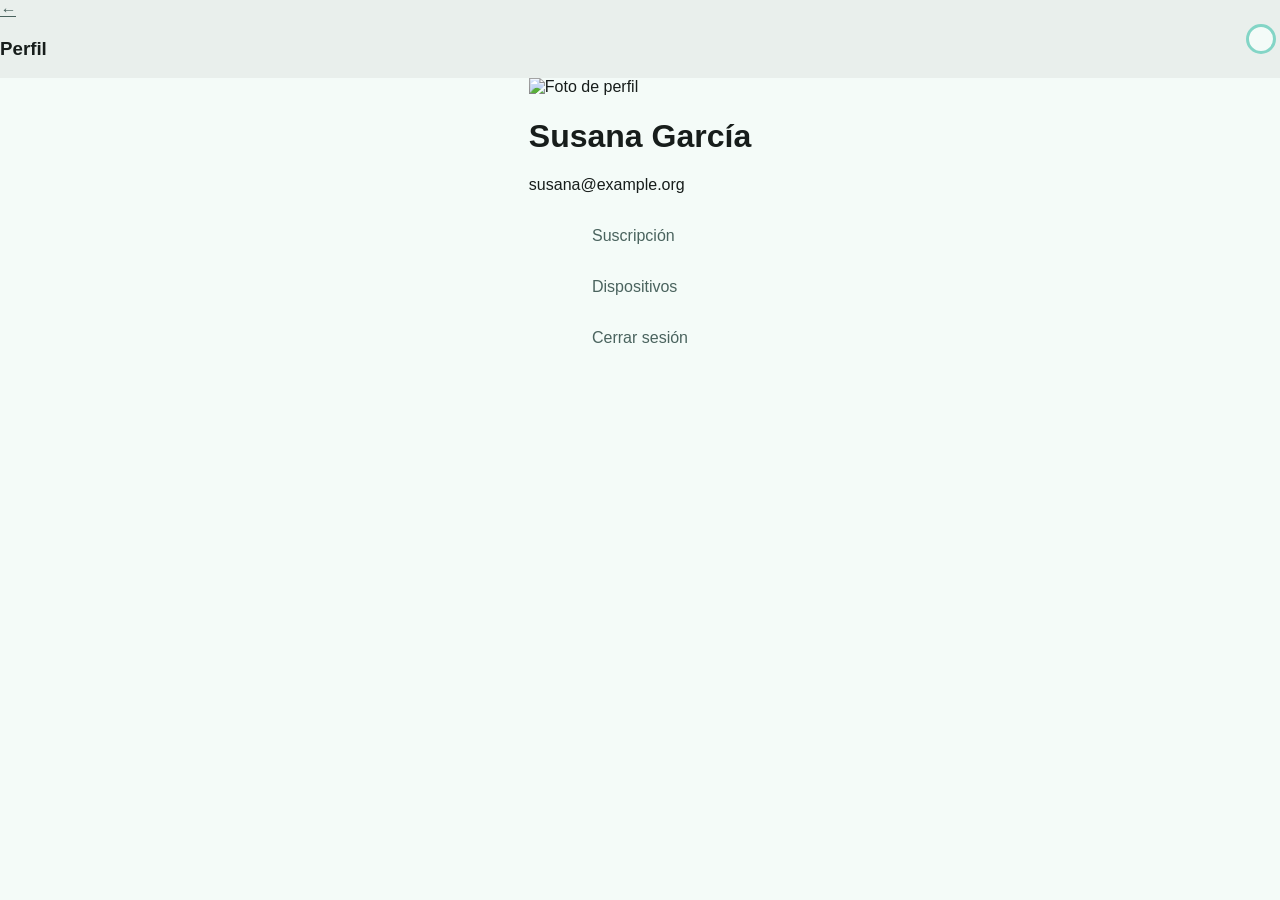
==== docs/account.html @ ccdaf3f8 "Primeros pasos adaptación al prototipo Figma" ====
<!DOCTYPE html>
<html class="light">

<head>
    <title>Perfil | SleepCare</title>
    <link rel="stylesheet" href="css/style.css" />
    <meta name="viewport" content="width=device-width, initial-scale=1.0" />
</head>

<body>
    <header>
        <div>
            <a href="index.html"><i>←</i></a>
            <h3>Perfil</h3>
        </div>
        <div class="hidden">
            <img class="logo-container" alt="Logo de SleepCare" />
        </div>
        <nav>
            <a href="account_edit.html"><i></i></a>
        </nav>
    </header>
    <div class="content">
        <div>
            <img src="" alt="Foto de perfil">
            <div>
                <h1>Susana García</h1>
                <p>susana@example.org</p>
            </div>
        </div>
        <div class="menu-list">
            <a href="#"><i aria-hidden="true"></i>Suscripción</a>
            <a href="#"><i aria-hidden="true"></i>Dispositivos</a>
            <a href="login.html"><i aria-hidden="true"></i>Cerrar sesión</a>
        </div>
    </div>
    <script src="js/main.js"></script>
</body>

</html>
---- docs/css/style.css ----
@import url(light.css);
@import url(dark.css);
@import url(fonts/Cabin.css);

* {
    --btn-border-radius: 5rem;
}

html {
    background-color: var(--md-sys-color-background);
    font-family: "Cabin", sans-serif;
}

body {
    color: var(--md-sys-color-on-surface);
    margin: 0;
}

a {
    text-decoration-thickness: 0.05rem;
}

nav {
    color: var(--md-sys-color-on-primary);
    display: flex;
    gap: 1rem;
}

header {
    background-color: var(--md-sys-color-surface-container);
    color: var(--md-sys-color-on-surface);
    display: flex;
    justify-content: space-between;
    align-items: center;
    /* padding: 0.5rem */
}

footer {
    background-color: var(--md-sys-color-surface-container-lowest);
    color: var(--md-sys-color-on-surface);
    text-align: center;
    height: 4rem;
    margin-top: 1rem;
    padding: 0.5rem;
    padding-bottom: 5rem;
}

nav a {
    background-color: var(--md-sys-color-surface);
    border-style: solid;
    border-color: var(--md-sys-color-inverse-primary);
    border-width: 0.2rem;
    border-radius: var(--btn-border-radius);
    color: var(--md-sys-color-on-surface);
    text-decoration-line: none;
    padding: 0.75rem;
    margin: 0.25rem;
}

.action-btn {
    background-color: var(--md-sys-color-secondary);
    border-radius: var(--btn-border-radius);
    color: var(--md-sys-color-on-secondary);
    padding: 0.5rem;
    text-decoration: none;
}

.card {
    border: solid 0.1rem var(--md-sys-color-outline-variant);
    background-color: var(--md-sys-color-surface-container);
    border-radius: 12px;
    color: var(--md-sys-color-on-surface);
    padding: 0.5rem;
    /*box-shadow: 0rem 0rem 0.4rem var(--md-sys-color-shadow);*/
}

.card-centered {
    text-align: center;
}

.card-view {
    display: flex;
    flex-flow: column;
    gap: 1rem;
}

.card-view-horizontal {
    display: flex;
    flex-flow: row;
    flex-wrap: wrap;
    gap: 1rem;
    justify-content: space-around;
}

.content {
    display: flex;
    flex-flow: column;
    align-items: center;
}

.link-group {
    display: flex;
    gap: 1rem;
    justify-content: center;
}

.logo-container {
    content: url(../img/logo_alt_2.svg);
    max-height: 50px;
}

@media (prefers-color-scheme: dark) {
    .logo-container {
        content: url(../img/logo.svg);
    }
}

.section-sub {
    color: var(--md-sys-color-on-surface-variant);
    font-size: small;
}

a:link {
    color: var(--md-sys-color-secondary)
}

a.action-btn {
    color: var(--md-sys-color-on-secondary);
}

.card h2 {
    margin: 0;
}

.content section {
    padding: 0.5rem;
}

.numeric-unit-value span {
    font-size: 2rem;
}

nav a:hover {
    background-color: var(--md-sys-color-surface-variant);
    color: var(--md-sys-color-on-surface-variant);
}

nav a:active {
    background-color: var(--md-sys-color-tertiary);
    color: var(--md-sys-color-on-tertiary);
}

.card ul li {
   padding-top: 0.5rem;
   padding-bottom: 0.5rem;
}

.card-view-horizontal .card {
    flex-grow: 1;
    padding: 1rem;
}

.card-view-horizontal h3:first-of-type {
    margin-bottom: 0;
    width: 100%;
}

.card p:first-of-type {
    margin-top: 0.2rem;
}

.plot {
    display: flex;
    flex-flow: row;
    justify-content: space-between;
    align-items: baseline;
    margin: -0.5rem;
}

.plot * {
    width: 2rem;
    background-color: var(--md-sys-color-primary);
}

.card-header {
    padding: 0.5rem;
    padding-bottom: 0;
    margin-bottom: 0;
}

.card-header h2 {
    margin: 0;
}
.card-header p {
    margin-top: 0.2rem;
}

.card-outline {
    border-radius: 12px;
    border: solid 0.1rem var(--md-sys-color-outline-variant);
    text-align: center;
    padding: 0.5rem;
}

.menu-list {
    display: flex;
    flex-flow: column;
}

.menu-list a {
    text-decoration: none;
    padding: 1rem;
}

.menu-list a:hover {
    background-color: var(--md-sys-color-surface-container);
}

.hidden {
    visibility: hidden;
}
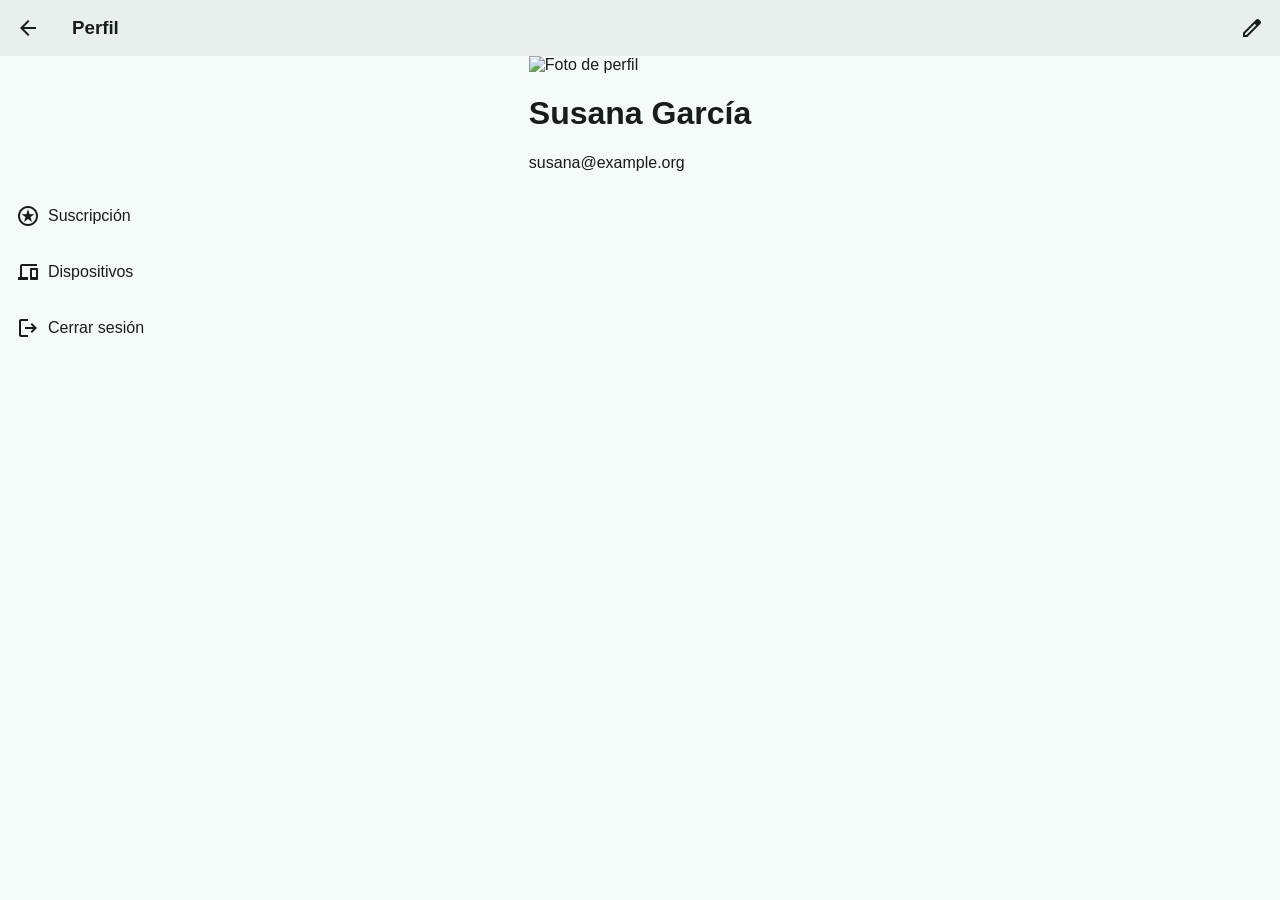
==== commit cd4295ee: "Más progreso y añadir iconos de Google Icons" ====
--- a/docs/account.html
+++ b/docs/account.html
@@ -3,22 +3,27 @@
 
 <head>
     <title>Perfil | SleepCare</title>
+    <link href="https://fonts.googleapis.com/css2?family=Material+Symbols+Outlined" rel="stylesheet" />
     <link rel="stylesheet" href="css/style.css" />
     <meta name="viewport" content="width=device-width, initial-scale=1.0" />
 </head>
 
 <body>
     <header>
-        <div>
-            <a href="index.html"><i>←</i></a>
+        <div class="navigation-title">
+            <a href="index.html"><span class="material-symbols-outlined">
+                    arrow_back
+                </span></a>
             <h3>Perfil</h3>
         </div>
         <div class="hidden">
             <img class="logo-container" alt="Logo de SleepCare" />
         </div>
-        <nav>
-            <a href="account_edit.html"><i></i></a>
-        </nav>
+        <div class="navigation-actions">
+            <a href="account_edit.html"><span class="material-symbols-outlined">
+                edit
+            </span></a>
+        </div>
     </header>
     <div class="content">
         <div>
@@ -29,9 +34,9 @@
             </div>
         </div>
         <div class="menu-list">
-            <a href="#"><i aria-hidden="true"></i>Suscripción</a>
-            <a href="#"><i aria-hidden="true"></i>Dispositivos</a>
-            <a href="login.html"><i aria-hidden="true"></i>Cerrar sesión</a>
+            <a href="#"><span class="material-symbols-outlined">stars</span>Suscripción</a>
+            <a href="#"><span class="material-symbols-outlined">devices</span>Dispositivos</a>
+            <a href="login.html"><span class="material-symbols-outlined">logout</span>Cerrar sesión</a>
         </div>
     </div>
     <script src="js/main.js"></script>
--- a/docs/css/style.css
+++ b/docs/css/style.css
@@ -46,14 +46,16 @@
 }
 
 nav a {
-    background-color: var(--md-sys-color-surface);
-    border-style: solid;
+    background-color: var(--md-sys-color-primary-container);
+    /*border-style: solid;
     border-color: var(--md-sys-color-inverse-primary);
     border-width: 0.2rem;
-    border-radius: var(--btn-border-radius);
-    color: var(--md-sys-color-on-surface);
+    border-radius: var(--btn-border-radius);*/
+    border-radius: 100%;
+    color: var(--md-sys-color-on-primary-container);
     text-decoration-line: none;
-    padding: 0.75rem;
+    display: flex;
+    padding: 1rem;
     margin: 0.25rem;
 }
 
@@ -105,12 +107,18 @@
 }
 
 .logo-container {
+    position: absolute;
+    left: 50%;
+    translate: -50%;
+}
+
+.logo {
     content: url(../img/logo_alt_2.svg);
     max-height: 50px;
 }
 
 @media (prefers-color-scheme: dark) {
-    .logo-container {
+    .logo {
         content: url(../img/logo.svg);
     }
 }
@@ -132,8 +140,8 @@
     margin: 0;
 }
 
-.content section {
-    padding: 0.5rem;
+.content section .card, .content section .section {
+    margin: 0.5rem;
 }
 
 .numeric-unit-value span {
@@ -205,17 +213,51 @@
 .menu-list {
     display: flex;
     flex-flow: column;
+    width: 100%;
 }
 
 .menu-list a {
+    color: var(--md-sys-color-on-surface);
     text-decoration: none;
     padding: 1rem;
+    display: flex;
+    gap: 0.5rem;
+    align-items: center;
 }
 
 .menu-list a:hover {
     background-color: var(--md-sys-color-surface-container);
 }
 
+.menu-list a:active {
+    filter: brightness(150%);
+}
+
 .hidden {
     visibility: hidden;
+}
+
+.navigation-title, .navigation-actions {
+    display: flex;
+    flex-flow: row;
+    align-items: center;
+    gap: 1rem;
+}
+
+.navigation-title span, .navigation-actions span {
+    padding: 1rem;
+    color: var(--md-sys-color-on-surface);
+    border-radius: 100%;
+}
+
+.navigation-title h3 {
+    margin: 0;
+}
+
+.navigation-title span:hover, .navigation-actions span:hover {
+    background-color: var(--md-sys-color-surface-variant);
+}
+
+.navigation-title span:active, .navigation-actions span:active {
+    background-color: var(--md-sys-color-surface);
 }
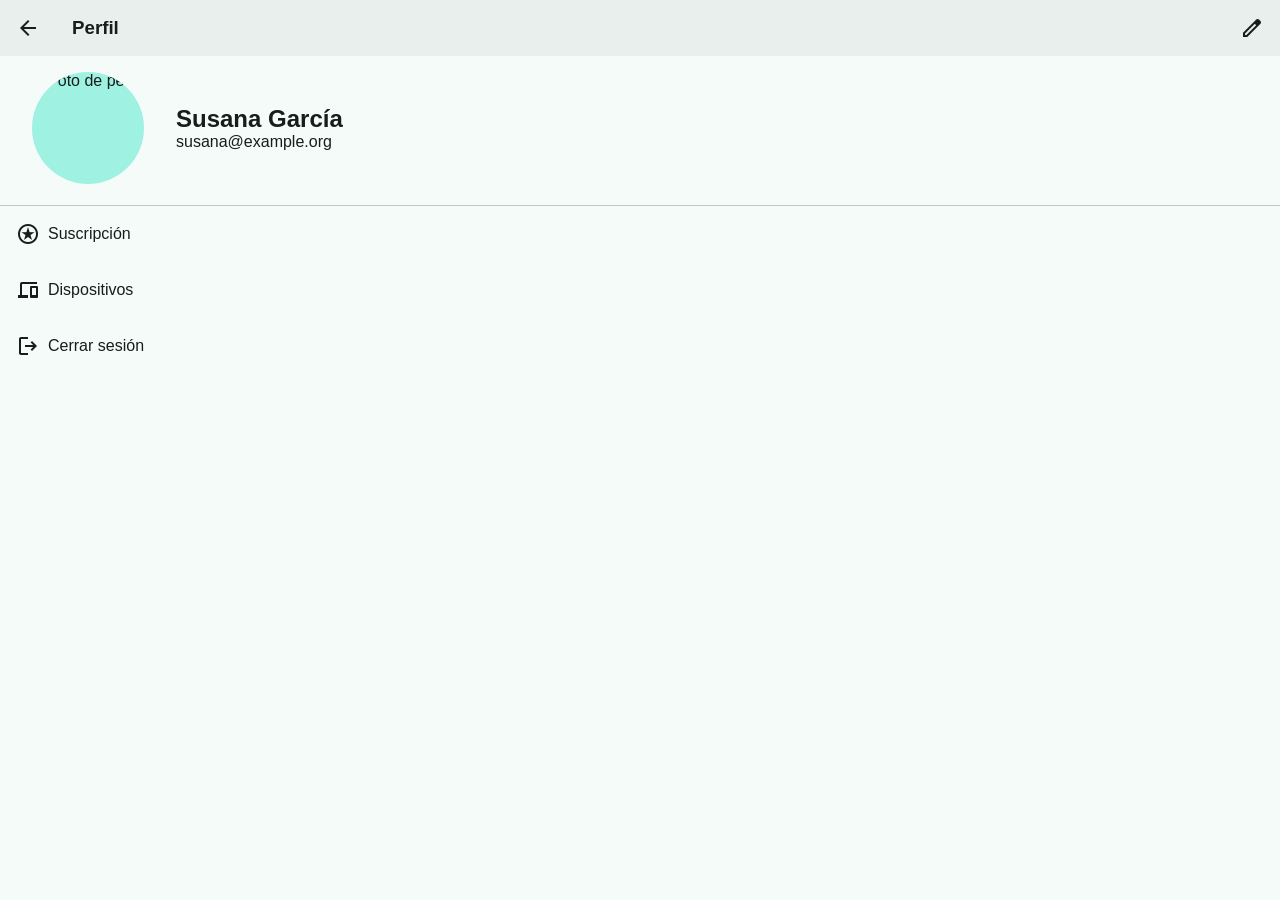
==== commit ca8d3957: "Actualizar menú cuenta" ====
--- a/docs/account.html
+++ b/docs/account.html
@@ -26,10 +26,10 @@
         </div>
     </header>
     <div class="content">
-        <div>
+        <div class="profile">
             <img src="" alt="Foto de perfil">
             <div>
-                <h1>Susana García</h1>
+                <h2>Susana García</h2>
                 <p>susana@example.org</p>
             </div>
         </div>
--- a/docs/css/style.css
+++ b/docs/css/style.css
@@ -32,6 +32,8 @@
     display: flex;
     justify-content: space-between;
     align-items: center;
+    position: sticky;
+    top: 0;
     /* padding: 0.5rem */
 }
 
@@ -113,14 +115,19 @@
 }
 
 .logo {
-    content: url(../img/logo_alt_2.svg);
+    content: url(../img/logo.svg);
     max-height: 50px;
 }
 
-@media (prefers-color-scheme: dark) {
-    .logo {
-        content: url(../img/logo.svg);
-    }
+.profile {
+    width: 100%;
+    display: flex;
+    flex-flow: row;
+    flex-wrap: wrap;
+    justify-content: start;
+    align-items: center;
+    margin-top: 1rem;
+    margin-bottom: 0,5rem;
 }
 
 .section-sub {
@@ -142,6 +149,27 @@
 
 .content section .card, .content section .section {
     margin: 0.5rem;
+}
+
+.profile h2, .profile p {
+    margin: 0;
+}
+
+.profile img {
+    margin-left: 2rem;
+    margin-right: 2rem;
+    background-color: var(--md-sys-color-primary-container);
+    height: 7rem;
+    aspect-ratio: 1;
+    border-radius: 100%;
+}
+
+.profile::after {
+    margin-top: 1.3rem;
+    background-color: var(--md-sys-color-outline-variant);
+    height: 0.1rem;
+    width: 100%;
+    content: "";
 }
 
 .numeric-unit-value span {
@@ -183,6 +211,7 @@
     justify-content: space-between;
     align-items: baseline;
     margin: -0.5rem;
+    margin-top: 0.5rem;
 }
 
 .plot * {
@@ -201,6 +230,20 @@
 }
 .card-header p {
     margin-top: 0.2rem;
+}
+
+.card .card-inner-header {
+    display: flex;
+    align-items: center;
+    gap: 1rem;
+}
+
+.card-inner-header * {
+    margin: 0;
+}
+
+.card-inner-header span {
+    font-size: 2.25rem;
 }
 
 .card-outline {
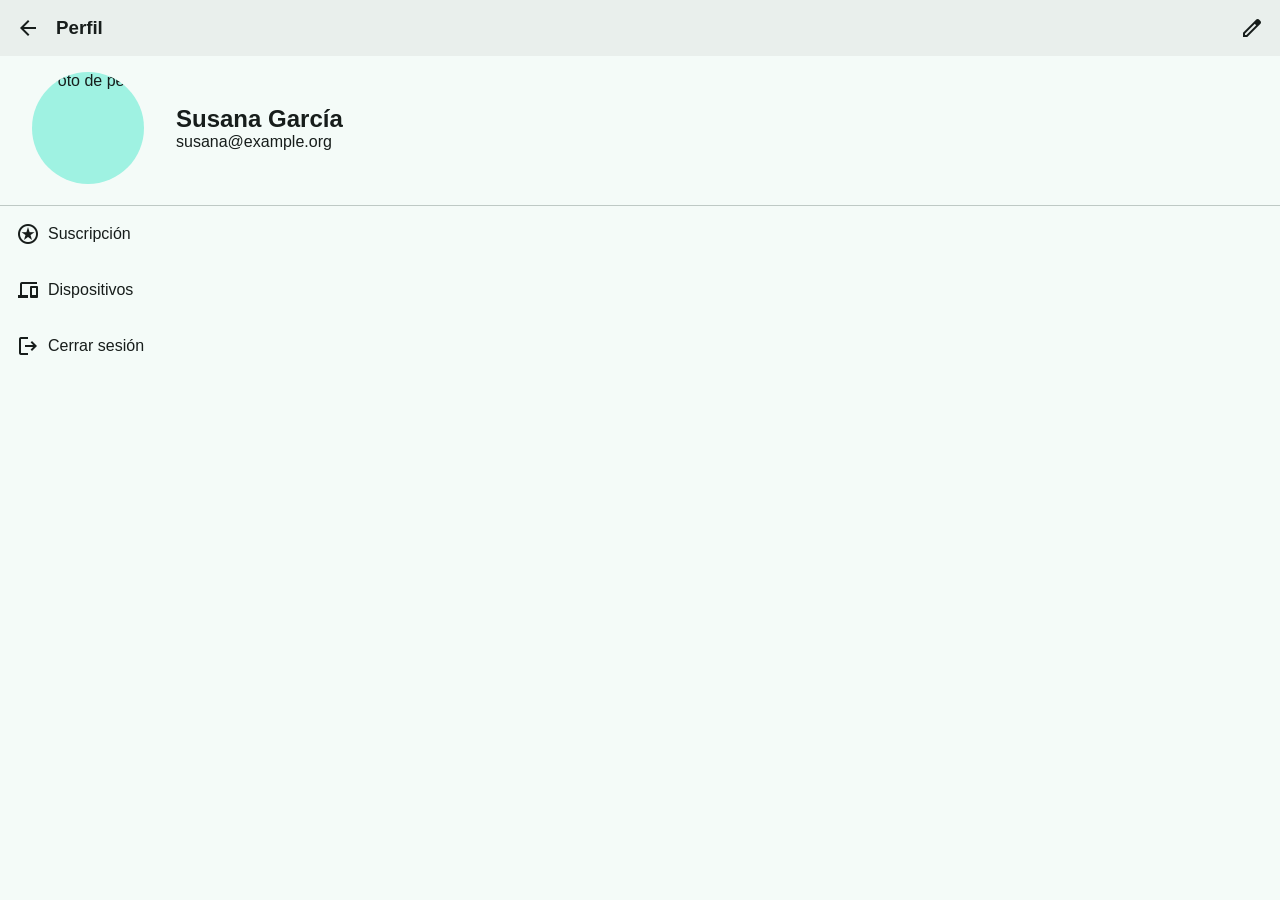
==== commit 8cfab0c4: "Eliminar JS sin usar" ====
--- a/docs/account.html
+++ b/docs/account.html
@@ -26,8 +26,8 @@
         </div>
     </header>
     <div class="content">
-        <div class="profile">
-            <img src="" alt="Foto de perfil">
+        <div class="profile start">
+            <img src="" alt="Foto de perfil" />
             <div>
                 <h2>Susana García</h2>
                 <p>susana@example.org</p>
@@ -39,7 +39,6 @@
             <a href="login.html"><span class="material-symbols-outlined">logout</span>Cerrar sesión</a>
         </div>
     </div>
-    <script src="js/main.js"></script>
 </body>
 
 </html>
--- a/docs/css/style.css
+++ b/docs/css/style.css
@@ -24,6 +24,17 @@
     color: var(--md-sys-color-on-primary);
     display: flex;
     gap: 1rem;
+}
+
+form {
+    padding: 1rem;
+}
+
+hr {
+    width: 70%;
+    border: none;
+    height: 1px;
+    background-color: var(--md-sys-color-outline-variant);
 }
 
 header {
@@ -61,7 +72,66 @@
     margin: 0.25rem;
 }
 
+form section {
+    display: flex;
+    flex-flow: column;
+    margin-bottom: 0.5rem;
+    padding-left: 1rem;
+    padding-right: 1rem;
+    padding-top: 0.5rem;
+    padding-bottom: 0.5rem;
+    background-color: var(--md-sys-color-surface-container-highest);
+    color: var(--md-sys-color-on-surface);
+    border: none;
+    border-bottom: solid 0.01rem var(--md-sys-color-on-surface-variant);
+    border-top-left-radius: 5px;
+    border-top-right-radius: 5px;
+}
+
+form label {
+    font-size: 0.75rem;
+    margin: 0;
+    margin-bottom: 0.25rem;
+}
+
+form input {
+    margin: 0;
+    padding: 0;
+    background: none;
+    color: var(--md-sys-color-on-surface);
+    border: none;
+    font-size: medium;
+}
+
+.toggle {
+    display: inline-block;
+    position: relative;
+    width: 52px;
+    height: 32px;
+}
+
+.toggle input {
+    opacity: 0;
+    width: 0;
+    height: 0;
+}
+
+.slider {
+    position: absolute;
+    cursor: pointer;
+    top: 0;
+    bottom: 0;
+    left: 0;
+    right: 0;
+    border-radius: 34px;
+    background-color: var(--md-sys-color-surface-container-high);
+    transition: .2s;
+}
+
 .action-btn {
+    display: flex;
+    gap: 0.5rem;
+    align-items: center;
     background-color: var(--md-sys-color-secondary);
     border-radius: var(--btn-border-radius);
     color: var(--md-sys-color-on-secondary);
@@ -102,6 +172,20 @@
     align-items: center;
 }
 
+.fpa {
+    position: fixed;
+    z-index: 1;
+    bottom: 1rem;
+    right: 1rem;
+    background-color: var(--md-sys-color-on-primary);
+    padding: 1rem;
+    text-decoration: none;
+    display: flex;
+    gap: 0.5rem;
+    align-items: center;
+    border-radius: 12px;
+}
+
 .link-group {
     display: flex;
     gap: 1rem;
@@ -124,10 +208,29 @@
     display: flex;
     flex-flow: row;
     flex-wrap: wrap;
+    align-items: center;
+    margin-top: 1rem;
+    margin-bottom: 0, 5rem;
+}
+
+.space-end {
+    margin-bottom: 4rem;
+    content: "";
+}
+
+.logo.big {
+    max-height: 225px;
+    max-width: 90%;
+    margin-bottom: 3rem;
+    margin-top: 3rem;
+}
+
+.profile.start {
     justify-content: start;
-    align-items: center;
-    margin-top: 1rem;
-    margin-bottom: 0,5rem;
+}
+
+.profile.center {
+    justify-content: center;
 }
 
 .section-sub {
@@ -135,6 +238,11 @@
     font-size: small;
 }
 
+hr.extra {
+    margin-top: 3rem;
+    margin-bottom: 1.5rem;
+}
+
 a:link {
     color: var(--md-sys-color-secondary)
 }
@@ -147,11 +255,32 @@
     margin: 0;
 }
 
-.content section .card, .content section .section {
+.navigation-actions .action-text {
+    text-decoration: none;
+    color: var(--md-sys-color-primary);
+    font-weight: bold;
+    padding-left: 1rem;
+    padding-right: 1rem;
+    padding-top: 0.8rem;
+    padding-bottom: 0.8rem;
+    border-radius: 60%;
+}
+
+.action-text.square {
+    border-radius: 12px;
+}
+
+.content.center {
+    text-align: center;
+}
+
+.content section .card,
+.content section .section {
     margin: 0.5rem;
 }
 
-.profile h2, .profile p {
+.profile h2,
+.profile p {
     margin: 0;
 }
 
@@ -164,7 +293,7 @@
     border-radius: 100%;
 }
 
-.profile::after {
+.profile.start::after {
     margin-top: 1.3rem;
     background-color: var(--md-sys-color-outline-variant);
     height: 0.1rem;
@@ -172,23 +301,35 @@
     content: "";
 }
 
+.slider::before {
+    position: absolute;
+    content: "";
+    height: 24px;
+    width: 24px;
+    left: 4px;
+    bottom: 4px;
+    border-radius: 50%;
+    background-color: var(--md-sys-color-outline);
+    transition: .2s;
+}
+
 .numeric-unit-value span {
     font-size: 2rem;
 }
 
-nav a:hover {
+nav a:hover, .fpa:hover {
     background-color: var(--md-sys-color-surface-variant);
     color: var(--md-sys-color-on-surface-variant);
 }
 
-nav a:active {
+nav a:active, .fpa:active {
     background-color: var(--md-sys-color-tertiary);
     color: var(--md-sys-color-on-tertiary);
 }
 
 .card ul li {
-   padding-top: 0.5rem;
-   padding-bottom: 0.5rem;
+    padding-top: 0.5rem;
+    padding-bottom: 0.5rem;
 }
 
 .card-view-horizontal .card {
@@ -203,6 +344,15 @@
 
 .card p:first-of-type {
     margin-top: 0.2rem;
+}
+
+input:checked+.slider {
+    background-color: var(--md-sys-color-primary);
+}
+
+input:checked+.slider::before {
+    transform: translateX(20px);
+    background-color: var(--md-sys-color-on-primary);
 }
 
 .plot {
@@ -228,6 +378,7 @@
 .card-header h2 {
     margin: 0;
 }
+
 .card-header p {
     margin-top: 0.2rem;
 }
@@ -280,15 +431,17 @@
     visibility: hidden;
 }
 
-.navigation-title, .navigation-actions {
+.navigation-title,
+.navigation-actions {
     display: flex;
     flex-flow: row;
     align-items: center;
-    gap: 1rem;
-}
-
-.navigation-title span, .navigation-actions span {
-    padding: 1rem;
+}
+
+.navigation-title span,
+.navigation-actions span {
+    padding: 0.5rem;
+    margin: 0.5rem;
     color: var(--md-sys-color-on-surface);
     border-radius: 100%;
 }
@@ -297,10 +450,34 @@
     margin: 0;
 }
 
-.navigation-title span:hover, .navigation-actions span:hover {
+.navigation-title span:hover,
+.navigation-actions span:hover,
+.action-text:hover {
     background-color: var(--md-sys-color-surface-variant);
 }
 
-.navigation-title span:active, .navigation-actions span:active {
+.navigation-title span:active,
+.navigation-actions span:active,
+.action-text:active {
     background-color: var(--md-sys-color-surface);
+}
+
+.menu-list a:has(.toggle) {
+    display: flex;
+    justify-content: space-between;
+}
+
+.list-section {
+    padding: 1rem;
+}
+
+.list-section label {
+    font-size: smaller;
+    font-weight: bold;
+}
+
+.list-section input {
+    width: 75%;
+    margin-left: 1.5rem;
+    margin-right: 1rem;
 }
